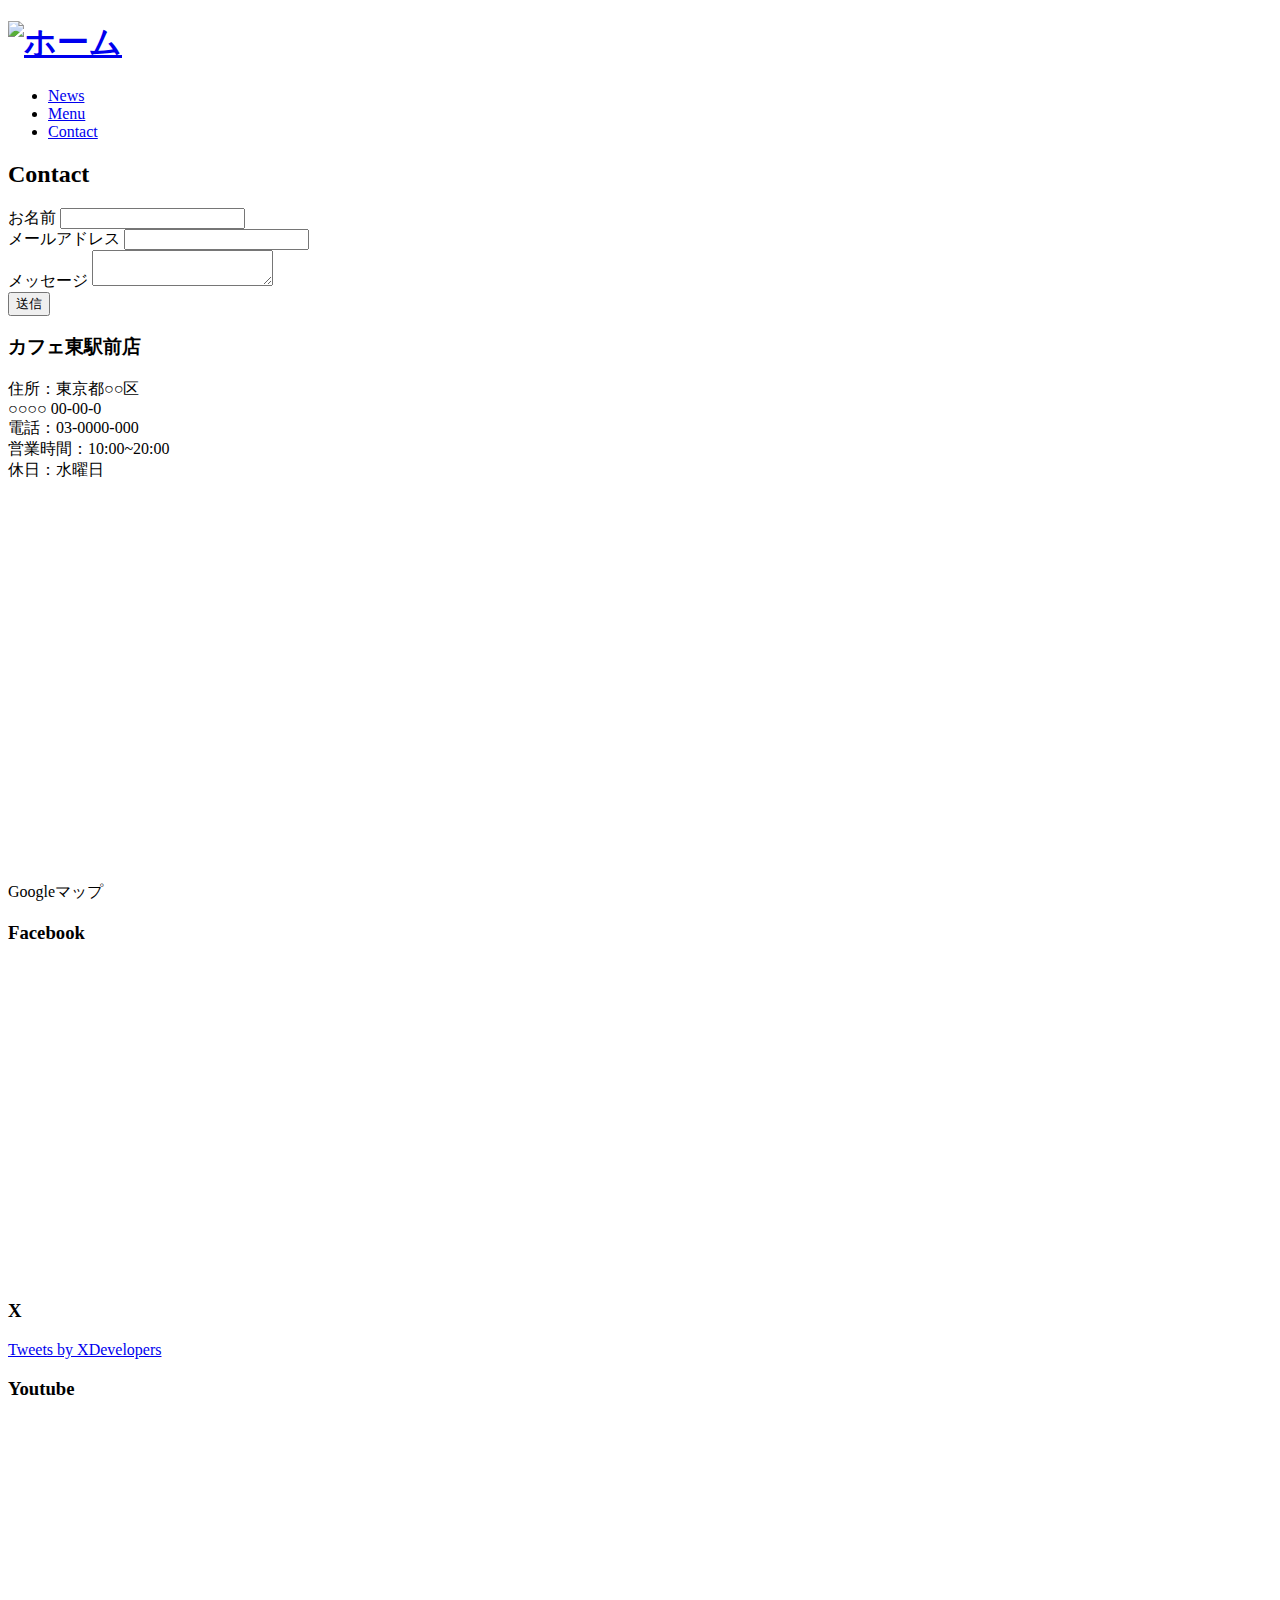
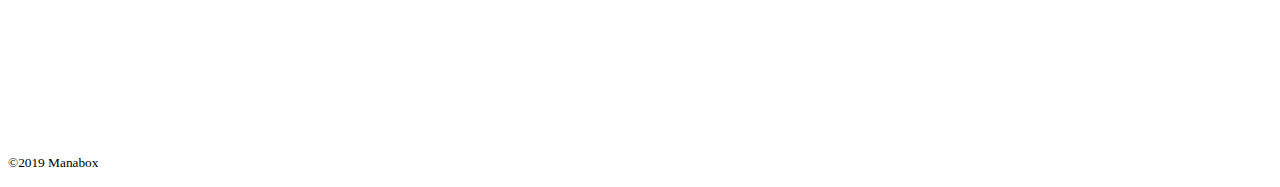
==== contact.html @ 8f827763 "Create contact.html" ====
<!DOCTYPE html>
<html lang="ja">
  <head>
    <meta charset="utf-8">
    <title>Ruby cafe-CONTACT</title>
    <meta name="discription" content="ブレンドコーヒーとヘルシーなオーガニックフードを提供するカフェ">
    <limk rel="stylesheet" href="https://unpkg.com/ress/dist/ress.min.css"></limk>
    <link rel="stylesheet" href="css.style.css">
    <link href="https://fonts.googleapis.com/css?family=philosopher" rel="stylesheet">
    <link rel="icon" type="image/png" href="image/ファビコン.png">

    <meta name="viewport content="width=device-width,initial-scale=1">

    <meta property="og:url" content="http://example.com/index.html">
    <meta property="og:type" content="website">
    <meta property="og:title" content="Ruby cafe Home">
    <meta property="og:description" content="ブレンドコーヒーとヘルシーなオーガニックフードを提供するカフェ">
    <meta property="og:image" content="image/はいけい.png">

   </head>
  <body>
  <div id="contact" class="big-bg">
    <header class="page-header wrapper">
        <h1><a href="index.html"><img class="logo" src="image/rubi.png" alt="ホーム"></a></h1>
        <nav>
            <ul class="main-nav">
              <li><a href="news.htmil">News</a></li>
              <li><a href="menu.htmil">Menu</a></li>
              <li><a href="contact.htmil">Contact</a></li>
            </ul>
        </nav>
 
    </header>
    <div class="wrapper">
      <h2 class="page-title">Contact</h2>
      <form action="#">
        <div>
          <label for="name">お名前</label>
          <input type="text" id="name" name="your-name">
        </div>

        <div>
          <label for="email">メールアドレス</label>
          <input type="text" id="email" name="your-email">
        </div>

        <div>
          <label for="message">メッセージ</label>
          <textarea id="message" name="your-message"></textarea>
        </div>
        <input type="submit" class="button" value="送信">
      </form>
    </div><!-- /.wrapper -->
  </div>
  
  <section id="location">
    <div class="wrapper">
      <div class="location-info">
        <h3 class="sub-title">カフェ東駅前店</h3>
        <p>
          住所：東京都○○区<br>
          ○○○○ 00-00-0<br>
          電話：03-0000-000<br>
          営業時間：10:00~20:00<br>
          休日：水曜日 
        </p>
      </div><!-- location-info-->
      <div class="location-map">
        Googleマップ
        <iframe src="https://www.google.com/maps/embed?pb=!1m18!1m12!1m3!1d25897.627386424512!2d139.6834304!3d35.7703791!2m3!1f0!2f0!3f0!3m2!1i1024!2i768!4f13.1!3m3!1m2!1s0x6018931d58d07d59%3A0xa4f7c4d94d65123d!2z6LWk57696aeF!5e0!3m2!1sja!2sjp!4v1715859876816!5m2!1sja!2sjp" width="800" height="400" style="border:0;" allowfullscreen="" loading="lazy" referrerpolicy="no-referrer-when-downgrade"></iframe>
      </div><!-- location-map -->

    </div><!-- wrapper-->
  </section><!-- location -->

  <section id="sns">
    <div class="wrapper">
      <div class="sns-box">
        <h3 class="sub-title">Facebook</h3>
        <iframe src="https://www.facebook.com/plugins/page.php?href=https%3A%2F%2Fwww.facebook.com%2Ffacebook&tabs=timeline&width=340&height=315&small_header=false&adapt_container_width=true&hide_cover=false&show_facepile=false&appId" width="340" height="315" style="border:none;overflow:hidden" scrolling="no" frameborder="0" allowfullscreen="true" allow="autoplay; clipboard-write; encrypted-media; picture-in-picture; web-share"></iframe>
      </div>

      <div class="sns-box">
        <h3 class="sub-title">X</h3>
        <a class="twitter-timeline" data-height="315" href="https://twitter.com/XDevelopers?ref_src=twsrc%5Etfw">Tweets by XDevelopers</a> <script async src="https://platform.twitter.com/widgets.js" charset="utf-8"></script>
      </div>

      <div class="sns-box">
        <h3 class="sub-title">Youtube</h3>
        <iframe width="560" height="315" src="https://www.youtube.com/embed/GqG3eqy2QqU?si=8p3zenrO8s77tIy8" title="YouTube video player" frameborder="0" allow="accelerometer; autoplay; clipboard-write; encrypted-media; gyroscope; picture-in-picture; web-share" referrerpolicy="strict-origin-when-cross-origin" allowfullscreen></iframe>
      </div>

    </div>
  </section>

  <footer>
    <p><small>&copy;2019 Manabox</small></p>
  </footer>
  </body>
</html>
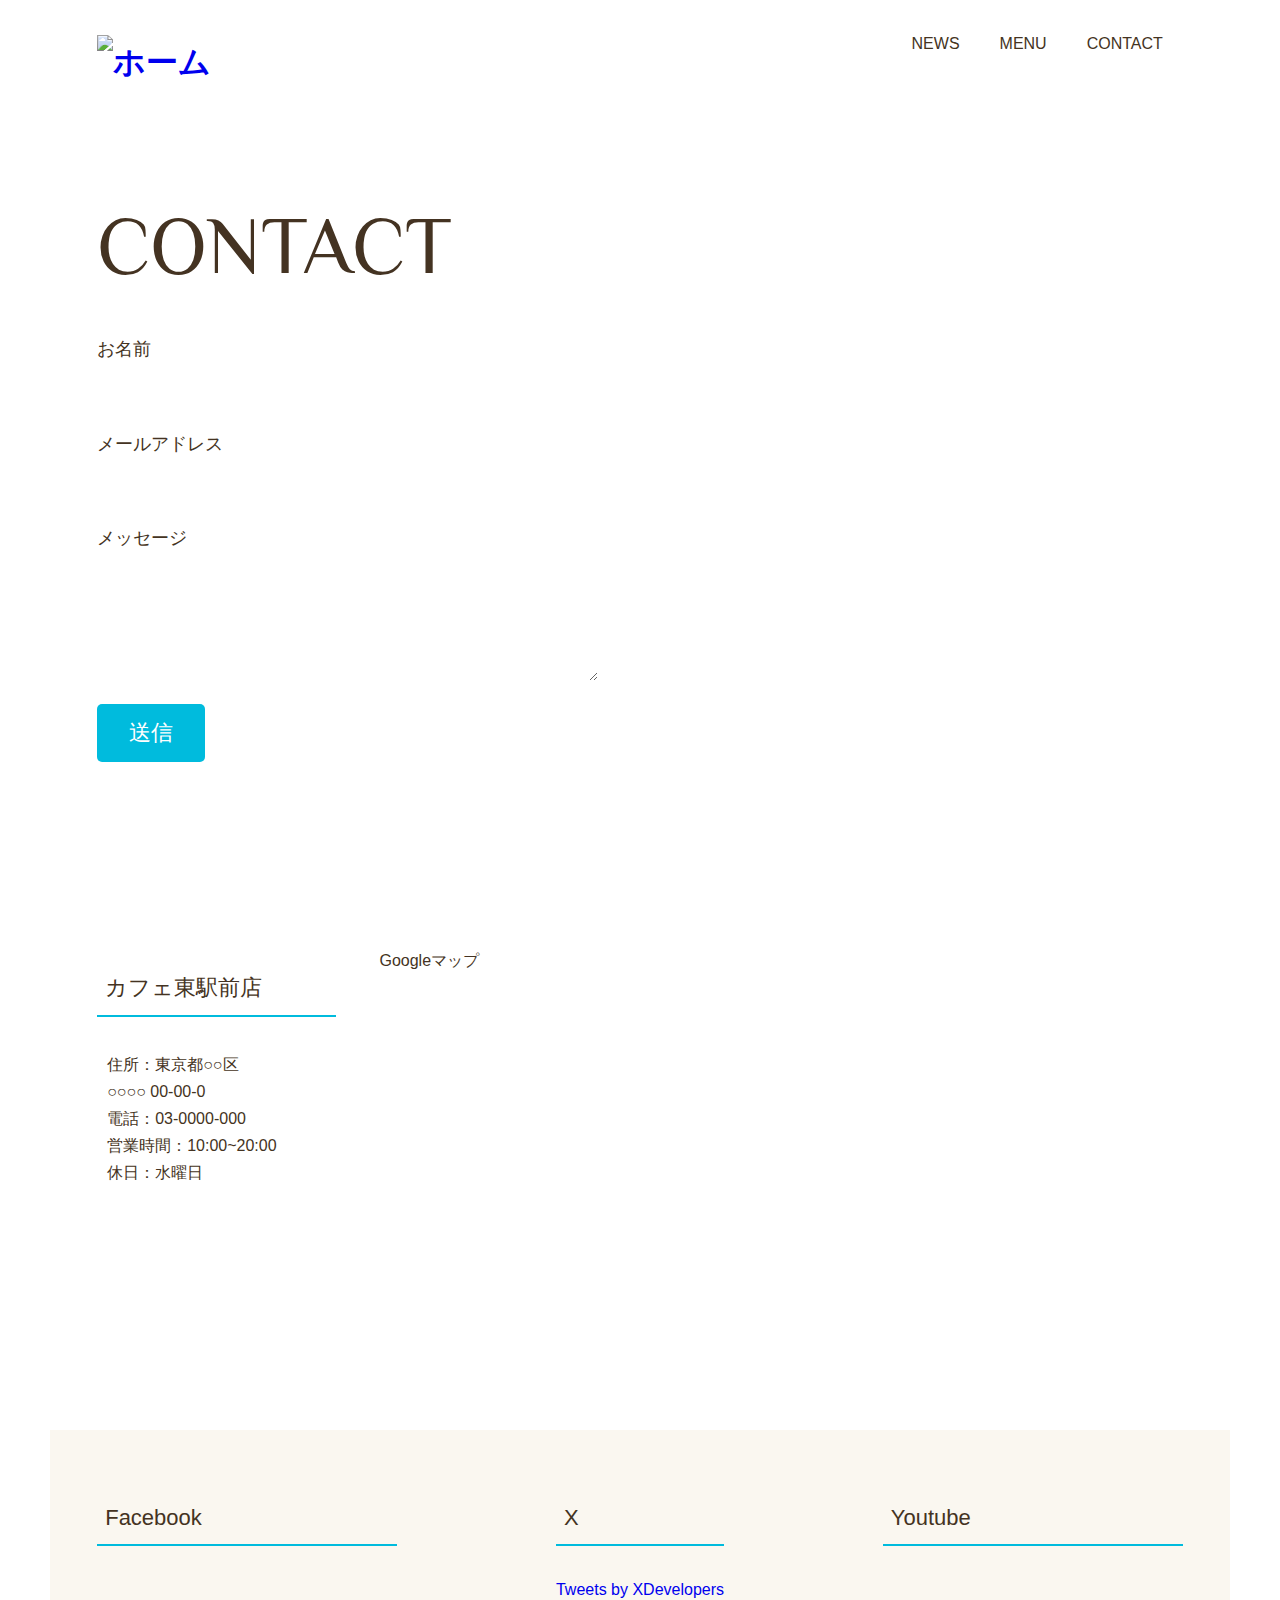
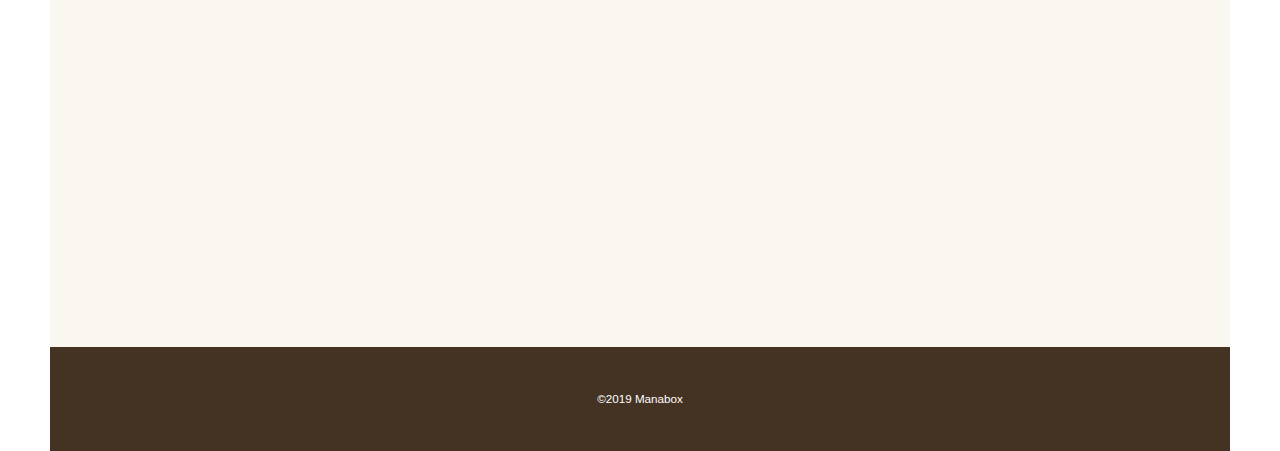
==== commit dfb21b91: "Update contact.html" ====
--- a/contact.html
+++ b/contact.html
@@ -24,9 +24,9 @@
         <h1><a href="index.html"><img class="logo" src="image/rubi.png" alt="ホーム"></a></h1>
         <nav>
             <ul class="main-nav">
-              <li><a href="news.htmil">News</a></li>
-              <li><a href="menu.htmil">Menu</a></li>
-              <li><a href="contact.htmil">Contact</a></li>
+              <li><a href="news.html">News</a></li>
+              <li><a href="menu.html">Menu</a></li>
+              <li><a href="contact.html">Contact</a></li>
             </ul>
         </nav>
  
--- a/css.style.css
+++ b/css.style.css
@@ -0,0 +1,377 @@
+@charset "UTF-8";
+
+html{
+    font-size:100%;
+}
+body {
+    font-family:"Yu  Gothic Medium", "游ゴシック Medium",YuGothic,"游ゴシック体","ヒラギノ角ゴ Pro W3", sans-serif ;
+    line-height:1.7;
+    color:#432;
+}
+a {text-decoration: none;}
+
+img{max-width: 100%;}
+.logo{
+    width:110px;
+    margin-top: 14px;
+}
+.main-nav{
+    display: flex;
+    font-size: 1.25rem;
+    text-transform: uppercase;
+    margin-top: 34px;
+    list-style: none;
+    background-color: #FFF;
+}
+.main-nav li {
+    margin-left: 36px;
+}
+.main-nav a {
+    color:#432;
+}
+.main-nav a:hover{
+    color:#0bd;
+}
+.page-header {
+    display: flex;
+    justify-content: space-between;
+}
+.wrapper {
+    max-width: 1100px;
+    margin:0 auto ;
+    padding :0 4%;
+}
+
+/*HOME */
+.home-content{
+    text-align: center;
+    margin-top: 3%;
+}
+.home-content p {
+    font-size: 1.125rem;
+    margin: 0px 0 50px;
+}
+/* 見出し */
+.page-title {
+    font-size: 5rem;
+    font-family: 'Philosopher',serif;
+    text-transform: uppercase;
+    font-weight: normal;
+    height: 90px;
+}
+
+
+/* ボタン*/
+.button {
+    font-size: 1.375rem;
+    background: #0bd;
+    color: #fff;
+    border-radius: 5px;
+    padding :18px 32px;
+}
+.button:hover{
+    background: #0090aa;
+}
+/* 大きい背景画像*/
+.big-bg {
+    background-size: cover;
+    background-position: center top;
+}
+#home {
+    background-image:url(image/home.png);
+    min-height: 100vh;
+}
+#home .page-title{
+    text-transform: none;
+}
+/* NEWS*/
+#news {
+background-image: url(image/coffee02.png);
+height: 260px;
+margin-bottom: 40px;
+}
+#news .page-title {
+    text-align: center;
+    margin-top: 0px;
+}
+/* フッター*/
+footer {
+    background: #432;
+    text-align: center;
+    padding:26px 0;
+}
+footer p {
+    color: #fff;
+    font-size: 0.875rem;
+}
+/* 記事部分*/
+article {
+    width:74%;
+}
+/* サイドバー*/
+aside {
+    width:22%;
+}
+.news-contents {
+ display: flex;
+ justify-content: space-between;
+ margin-bottom: 50px;
+}
+.post-info {
+    position: relative;
+    padding-top: 4px;
+    margin-bottom: 40px;
+}
+.post-date {
+   background: #0bd;
+   border-radius: 50%;
+   color: #FFF;
+   width: 100px;
+   height:100px;
+   font-size: 1.625rem;
+   text-align: center;
+   position: absolute;
+   top :0;
+   padding-top: 10px; 
+}
+.post-date span{
+    font-size: 1rem;
+    border-top: 1px rgba(255,255,255,.5) solid;
+    padding-top: 6px;
+    display: block;
+    width: 60%;
+    margin: 0 auto;
+}
+.post-title {
+    font-family: "Yu Mincho","YuMincho",serif;
+    font-size: 2rem;
+    font-weight: normal;
+}
+.post-title,
+.post-cat {
+    margin-left: 120px;
+}
+article img {
+    margin-bottom: 20px;
+}
+article p {
+    margin-bottom: 1rem;
+}
+.sub-title {
+    font-size: 1.375rem;
+    padding: 0 8px 8px;
+    border-bottom: 2px #0bd solid;
+    font-weight: normal;
+}
+aside p {
+    padding: 12px 10px;
+}
+.sub-menu {
+    margin-bottom: 60px;
+    list-style: none;
+}
+.sub-menu li {
+    border-bottom: 1px #ddd solid;
+}
+.sub-menu a {
+    color: #432;
+    padding: 10px;
+    display: block;
+}
+.sub-menu a:hover{
+    color: #0bd;
+}
+
+@media (max-width:600px){
+    h1 {color: #0bd;}
+}
+
+/* モバイル版*/
+@media (max-width:600px) {
+    .page-title { font-size: 2.5rem;}
+    .page-header {
+        flex-direction: column;
+        align-items: center;    
+    }
+    .news-contents {
+        flex-direction: column;
+
+    }
+    article,aside {width:100%;}
+    #news .page-title {
+        margin-top: 30px;
+    }
+    aside {
+        margin-top: 60px;
+    }
+    .post-info {
+        margin-bottom: 30px;
+    }
+    .post-date {
+        width:70px;
+        height: 70px;
+        font-size: 1rem;
+    }
+    .post-date span {
+        font-size: 0.875rem;
+        padding-top: 2px;
+    }
+    .post-title {
+        font-size: 1.375rem;
+    }
+    .post-cat {
+        font-size: 0.875rem;
+        margin-top: 10px;
+    }
+    .post-title,.post-cat {
+        margin-left: 80px;
+    }
+     /* Menu*/
+     .menu-content {
+        margin-top: 20%;
+     }
+     /* contact*/
+     #contact .page-title {
+        margin-top: 40px;
+     }
+     /* フォーム*/
+     input[type="text"],
+     input[type="email"],
+     textarea {
+        max-width: 100%;
+     }
+
+     /* 店舗情報・地図　*/
+     #location .wrapper ,#sns .wrapper {
+        flex-direction: column;
+     }
+     .location-info , .location-map , .sns-box{
+        width: 100%;
+     }
+     .sns-box {
+        margin-bottom: 30px;
+     }
+
+
+}
+ /* ヘッダー*/
+.main-nav {
+ font-size: 1rem;
+ margin-top:10px;
+
+}
+.main-nav li {
+    margin:20px;
+}
+ /*ホーム*/
+ .home-content {
+    margin-top: 20px;
+ }
+
+ /* MENU*/
+ #menu {
+    background-image: url(image/menu.jpg) ;
+    min-height: 100vh;
+
+ }
+ .menu-content {
+    max-width: 560px;
+    margin-top: 10%;
+ }
+ .menu-content .page-title {
+    text-align: center;
+    color: #FFF;
+    
+ }
+
+ .menu-content p {
+    font-size: 1.125rem;
+    margin: 10px 0 0 ;
+    color: #FFF;
+ }
+
+ .grid {
+    display: grid;
+    gap :26px;
+    grid-template-columns: repeat(auto-fit,minmax(240px,1fr)) ;
+    margin-top: 6%;
+    margin-bottom: 50%;
+ }
+body{
+    margin: auto 50px;
+}
+
+/* Contact*/
+#contact {
+    background-image: url(image/shop13.jpg);
+    min-height: 100vh;
+   
+}
+
+/* form*/
+form div {
+    margin-bottom: 14px;
+}
+label {
+    font-size: 1.125rem;
+    margin-bottom: 10px;
+    display: block;
+}
+input[type="text"],
+input[type="email"],
+textarea {
+    background: rgba(255,255,255,.5);
+    border: 1px #fff solid;
+    border-radius: 5px;
+    padding: 10px;
+    font-size: 1rem;
+}
+input[type="text"],
+input[type="email"] {
+    width: 100%;
+    max-width: 240px;
+}
+textarea {
+    width: 100%;
+    max-width: 480px;
+    height: 6rem;
+}
+input[type="submit"] {
+    border: none;
+    cursor: pointer;
+    line-height: 1;
+    margin-bottom: 20px;
+}
+
+/*  店舗情報・地図　*/
+#location {
+    padding: 4% 0;
+}
+#location .wrapper{
+    display: flex;
+    justify-content: space-between;
+}
+.location-info {
+    width: 22%;
+}
+.location-info p {
+    padding: 12px 10px;
+}
+.location-map {
+    width: 74%;
+}
+iframe {
+    width: 100%;
+}
+/*　SNS */
+#sns {
+    background: #faf7f0;
+    padding: 4% 0;
+}
+#sns .wrapper {
+    display: flex;
+    justify-content: space-between;
+}
+#sns .sub-title {
+    margin-bottom: 30px;
+}
